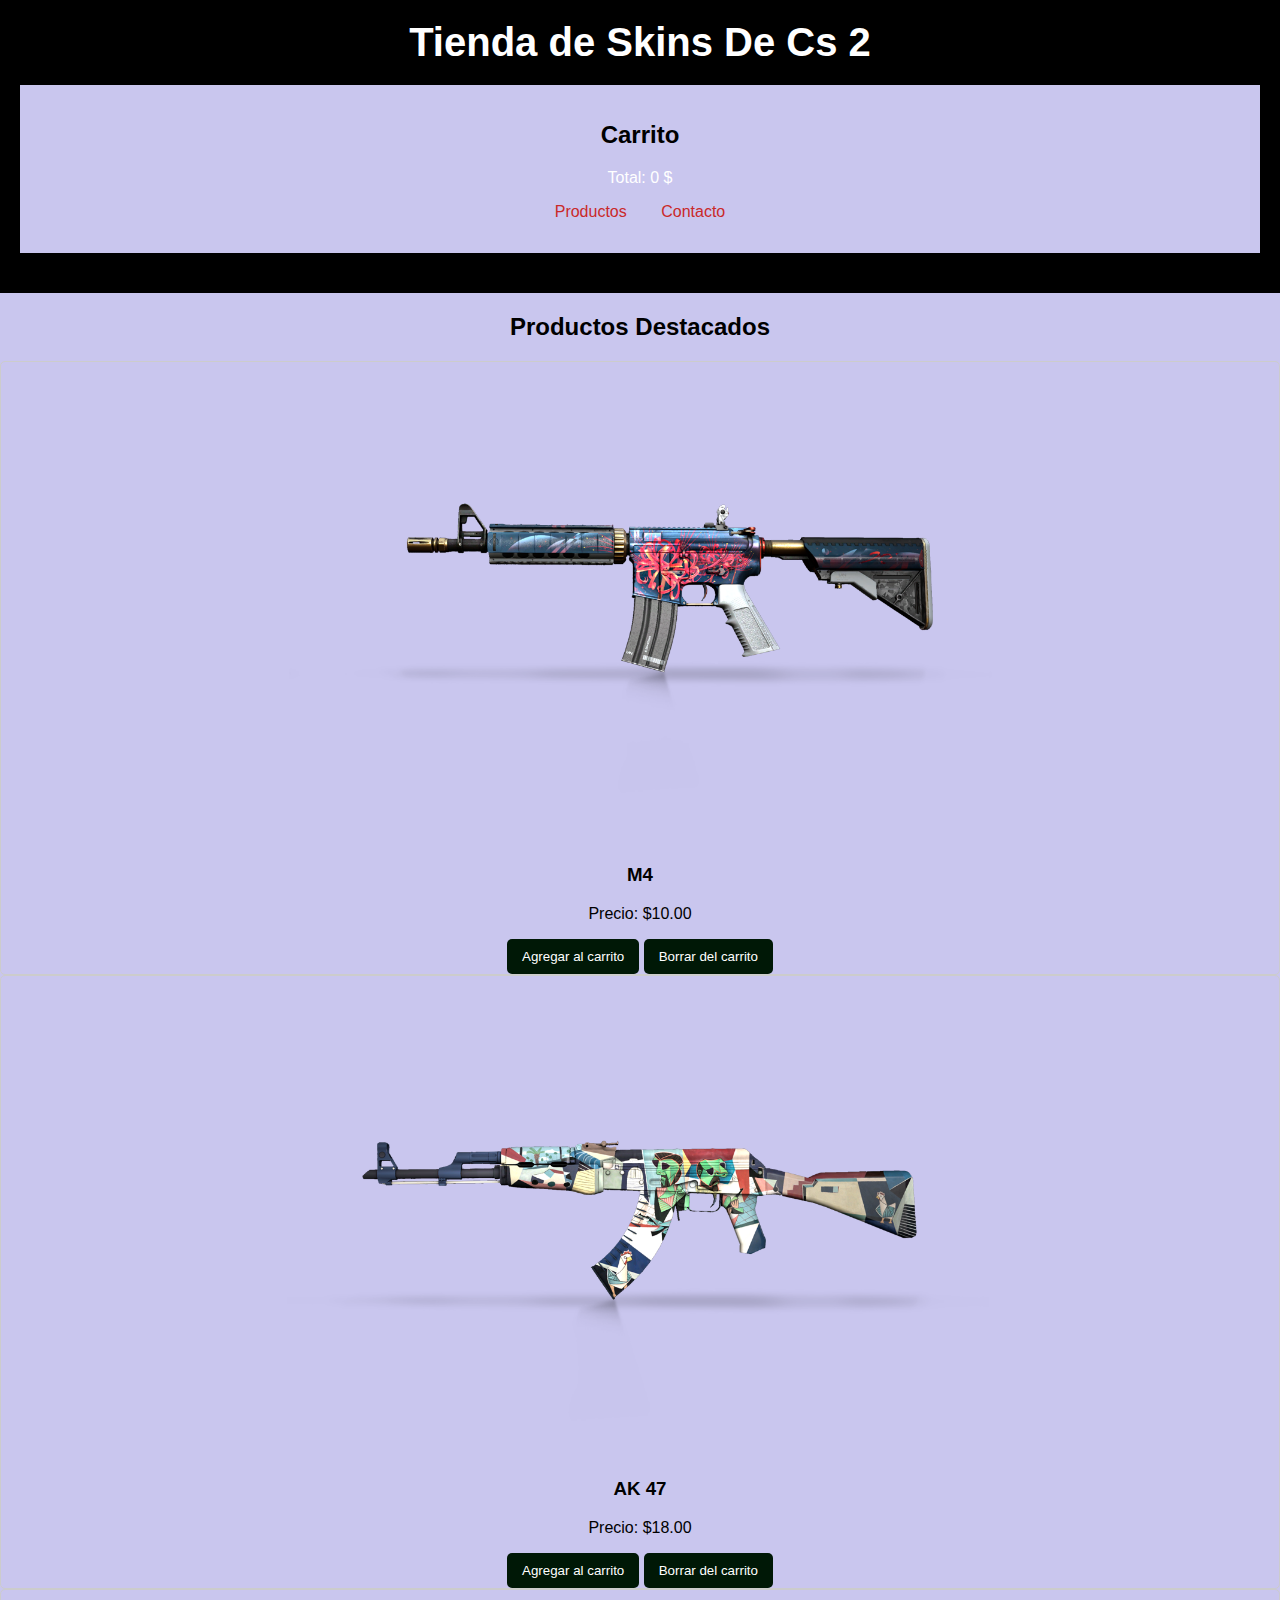
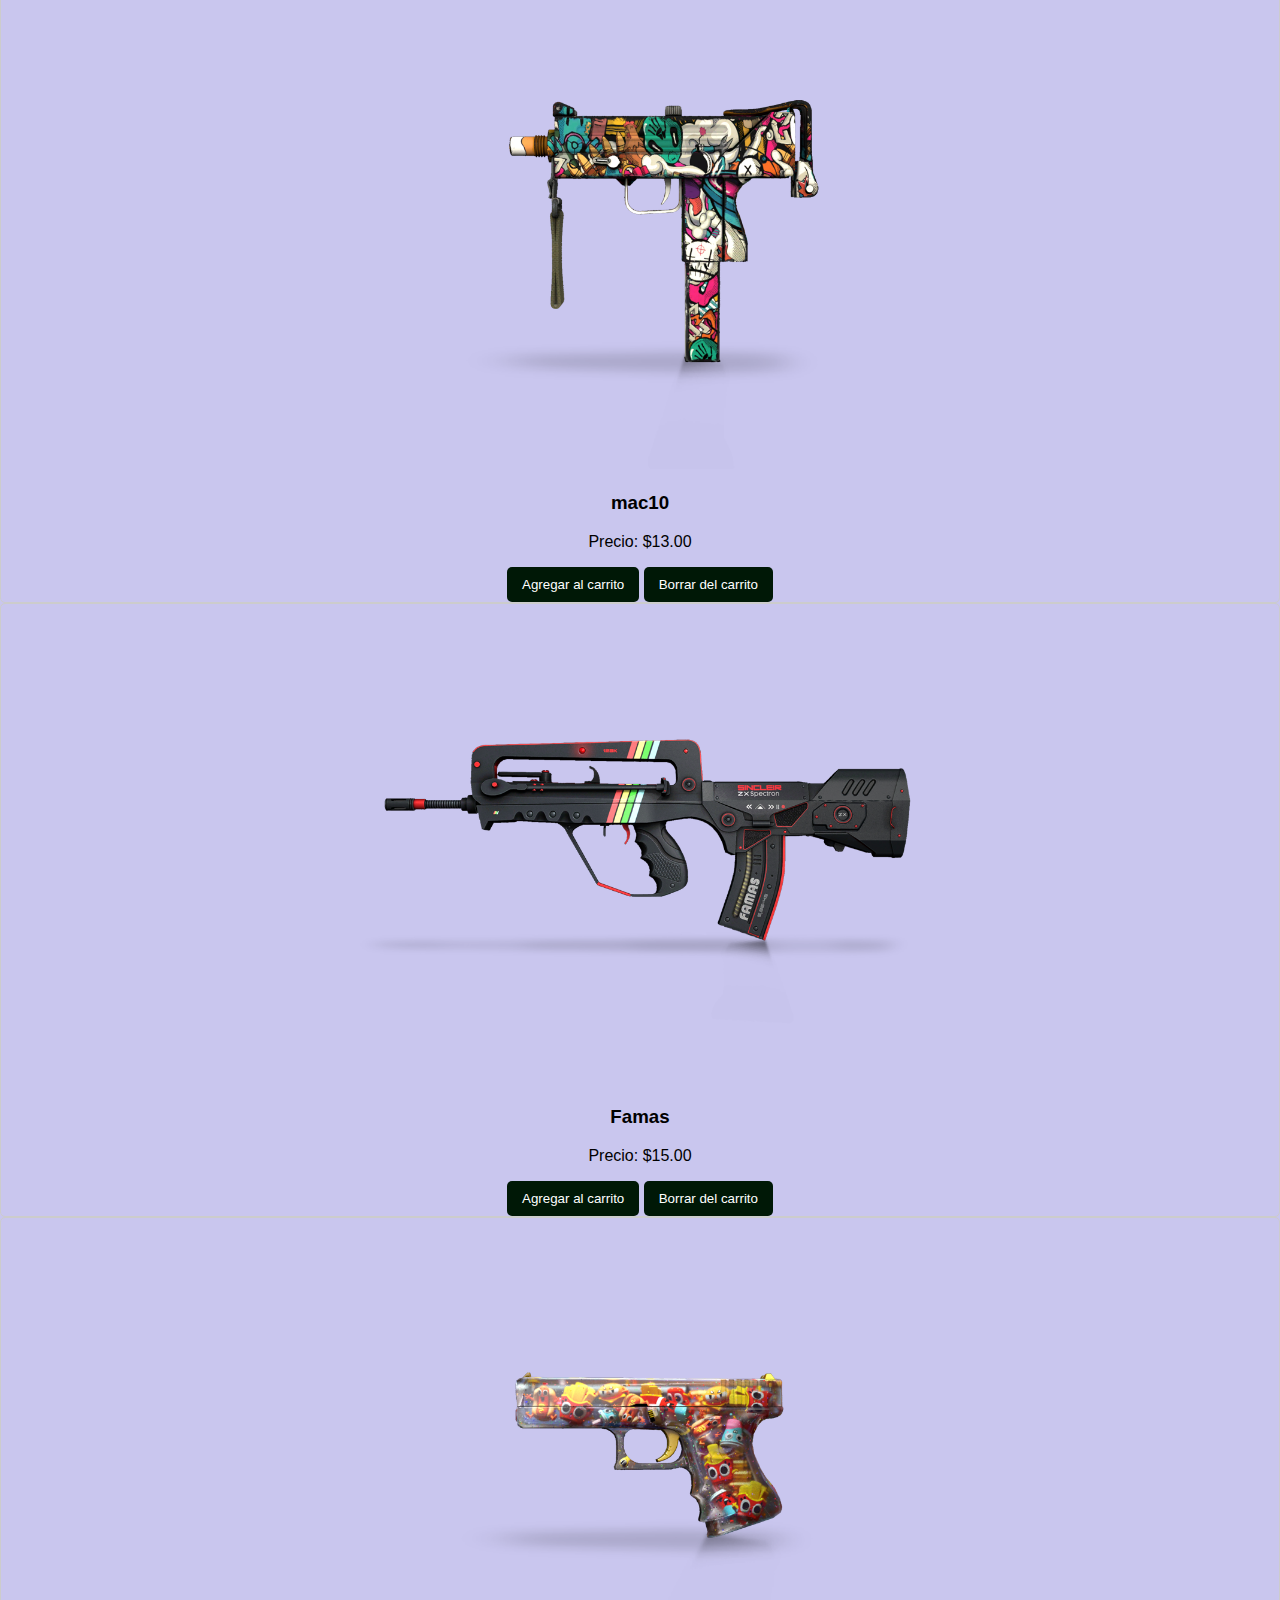
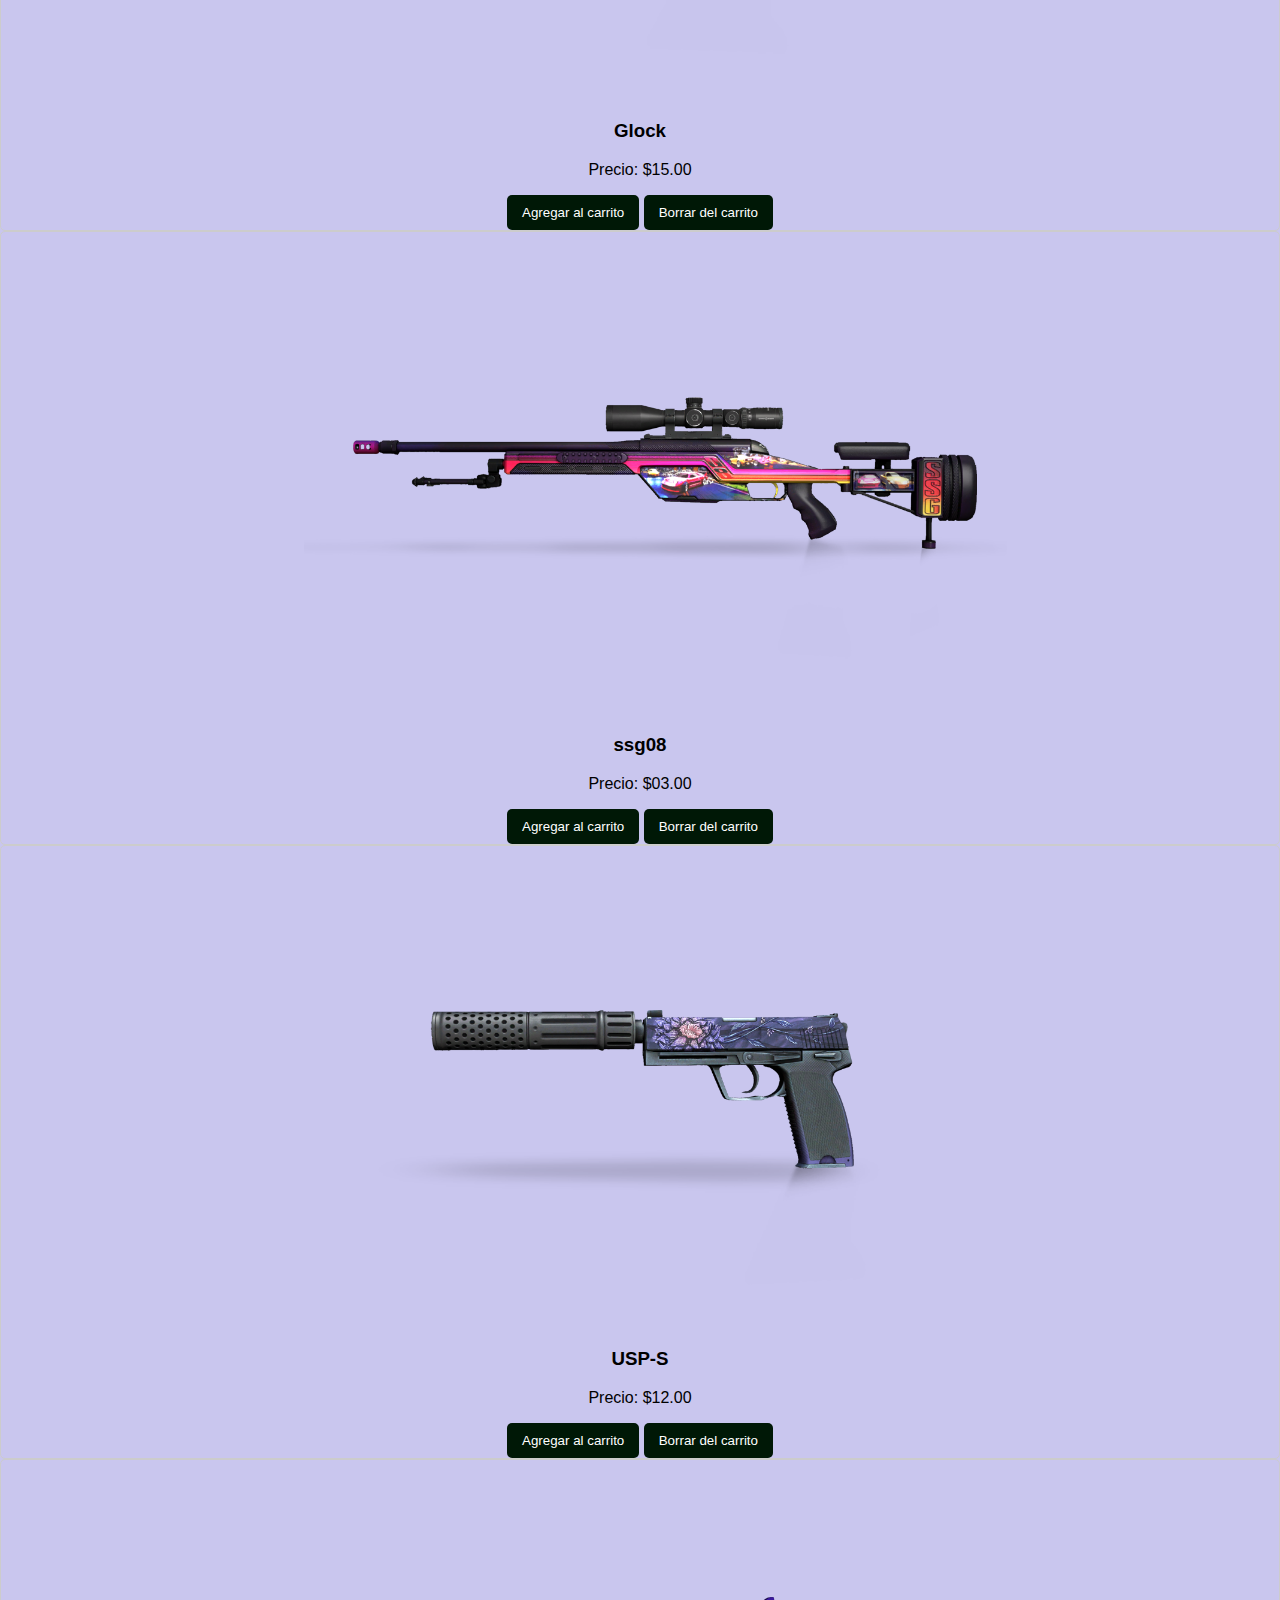
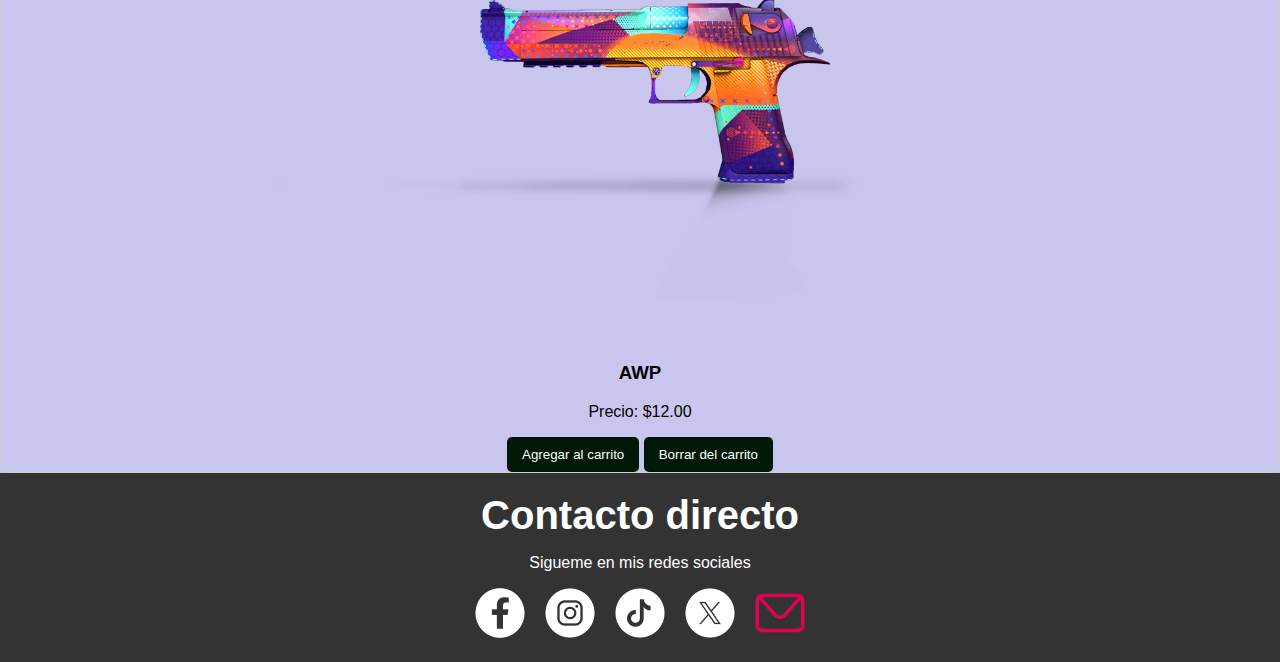
==== Proyecto final Pagina de skins/index.html @ a6647205 "Add files via upload" ====
<!DOCTYPE html>
<html lang="es">
<head>
    <meta charset="UTF-8">
    <meta name="viewport" content="width=device-width, initial-scale=1.0">
    <title>Tienda de Skins facheras facheritas</title>
    <link rel="stylesheet" href="./estilos/estilos.css">
</head>
<body>
    <header>
        <h1>Tienda de Skins De Cs 2</h1>
        <nav>
            <div id="carrito">
                <h2>Carrito</h2>
                <p>Total: <span id="total">0</span> $</p>
            <ul>
                <li><a href="#productos">Productos</a></li>
                <li><a href="#contacto">Contacto</a></li>
            </ul>
        </nav>
    </header>

    <main>
        <section id="productos">
            <h2>Productos Destacados</h2>
            <div class="producto">
                <img src="./imagenes/riptide.m4a4.png" alt="Skin 1">
                <h3>M4 </h3>
                <p>Precio: $10.00</p>
                <button onclick="agregarAlCarrito(10.00)">Agregar al carrito</button>
                <button onclick="borrarDelCarrito(10.00)">Borrar del carrito</button>
            </div>
            <div class="producto">
                <img src="./imagenes/riptide.ak.png" alt="Skin 2">
                <h3>AK 47</h3>
                <p>Precio: $18.00</p>
                <button onclick="agregarAlCarrito(18.00)">Agregar al carrito</button>
                <button onclick="borrarDelCarrito(18.00)">Borrar del carrito</button>
            </div>
            <div class="producto">
                <img src="./imagenes/riptide.mac10.png" alt="Skin 3">
                <h3>mac10 </h3>
                <p>Precio: $13.00</p>
                <button onclick="agregarAlCarrito(13.00)">Agregar al carrito</button>
                <button onclick="borrarDelCarrito(13.00)">Borrar del carrito</button>
            </div>
            <div class="producto">
                <img src="./imagenes/riptide.famas.png" alt="skin4">
                <h3>Famas</h3>
                <p>Precio: $15.00</p>
                <button onclick="agregarAlCarrito(15.00)">Agregar al carrito</button>
                <button onclick="borrarDelCarrito(15.00)">Borrar del carrito</button>
            </div>
            <div class="producto">
                <img src="./imagenes/riptide.glock.png" alt="Skin 3">
                <h3>Glock </h3>
                <p>Precio: $15.00</p>
                <button onclick="agregarAlCarrito(15.00)">Agregar al carrito</button>
                <button onclick="borrarDelCarrito(15.00)">Borrar del carrito</button>
            </div>
            <div class="producto">
                <img src="./imagenes/riptide.ssg08.png" alt="Skin 3">
                <h3>ssg08 </h3>
                <p>Precio: $03.00</p>
                <button onclick="agregarAlCarrito(3.00)">Agregar al carrito</button>
                <button onclick="borrarDelCarrito(3.00)">Borrar del carrito</button>
            </div>
            <div class="producto">
                <img src="./imagenes/riptide.usps.png" alt="Skin 3">
                <h3>USP-S </h3>
                <p>Precio: $12.00</p>
                <button onclick="agregarAlCarrito(19.99)">Agregar al carrito</button>
                <button onclick="borrarDelCarrito(10.00)">Borrar del carrito</button>            
            </div>
            <div class="producto">
                <img src="./imagenes/riptide.deagle.png" alt="Skin 3">
                <h3>AWP </h3>
                <p>Precio: $12.00</p>
                <button onclick="agregarAlCarrito(12.00)">Agregar al carrito</button>
                <button onclick="borrarDelCarrito(10.00)">Borrar del carrito</button>
    </main>
    <section id="contacto">
    <footer class="footer">
        <footer class="container">
            <div class="left-content">
                <h1> Contacto directo</h1>
                <p>Sigueme en mis redes sociales</p>
                <div class="icons .img">
                    <div class="socialMediIcon">
                        <img src="./assets/icon-fb.png" alt="feibu">
                    </div>
                    <div class="socialMediIcon">
                        <img src="./assets/icon-ig.png" alt="intagran">
                    </div>
                    <div class="socialMediIcon">
                        <img src="./assets/icon-tk.png" alt="tistos">
                    </div>
                    <div class="socialMediIcon">
                        <img src="./assets/icon-x.png" alt="tuiter">
                    </div>
                <div class="socialMediIcon">
                        <img src="./assets/icon-correo.png" alt="">
                </div>
            </div>
        </section>
    </footer>
    <script src="./java/js.js"></script>
</body>
</html>
---- Proyecto final Pagina de skins/estilos/estilos.css ----
body {
    font-family: Arial, sans-serif;
    margin: 0;
    padding: 0;
    background-color:    rgb(201, 198, 238); 
}
header {  
    background-color: rgb(201, 198, 238);  
    color: white;  
    padding: 20px;  
    text-align: center;  
    transition: background-color 0.5s ease;  
}  

header:hover {  
    background-color:rgb(0, 0, 0);
}  
nav ul {
    list-style-type: none;
    padding: 0;
}

nav ul li {
    display: inline;
    margin: 0 15px;
}

nav ul li a {
    color: rgb(202, 41, 41);
    text-decoration: none;
}

h2 {
    color: #000000; 
text-align: center;

}
.producto {
    border: 1px solid #ccc; 
    border-radius: 5px;
    padding: auto;
    margin: auto;
    text-align: center;
    background-color: rgb
}
#carrito {
    background-color: rgb(201, 198, 238);
    padding: 15px;
    border: 1px solid rgb(201, 198, 238);
    margin: 20px 0;
}

.producto img {
    max-width: 60%; 
    height: auto;
}

button {
    background-color: #001806; 
    color: white;
    border: none;
    padding: 10px 15px;
    border-radius: 5px;
    cursor: pointer;
}

button:hover {
    background-color: #00f335; 
}
.img{
    width: 30px;
}
footer {
    text-align: center;
    padding: 10px 0;
    background-color: #333; 
    color: white;
    position: relative;
    bottom: 0;
    width: 100%;
}

.icons{
    display: flex;
    justify-content: center;
    gap: 20px;
}

.socialMediIcon img{
width: 50px;
height: 50px;
}

h1 {  
    font-size: 2.5em;  
    margin: 0;  
    animation: slideIn 1s ease forwards;  
}  

@keyframes slideIn {  
    from {  
        transform: translateY(-50px);  
        opacity: 0;  
    }  
    to {  
        transform: translateY(0);  
        opacity: 1;  
    }  
}
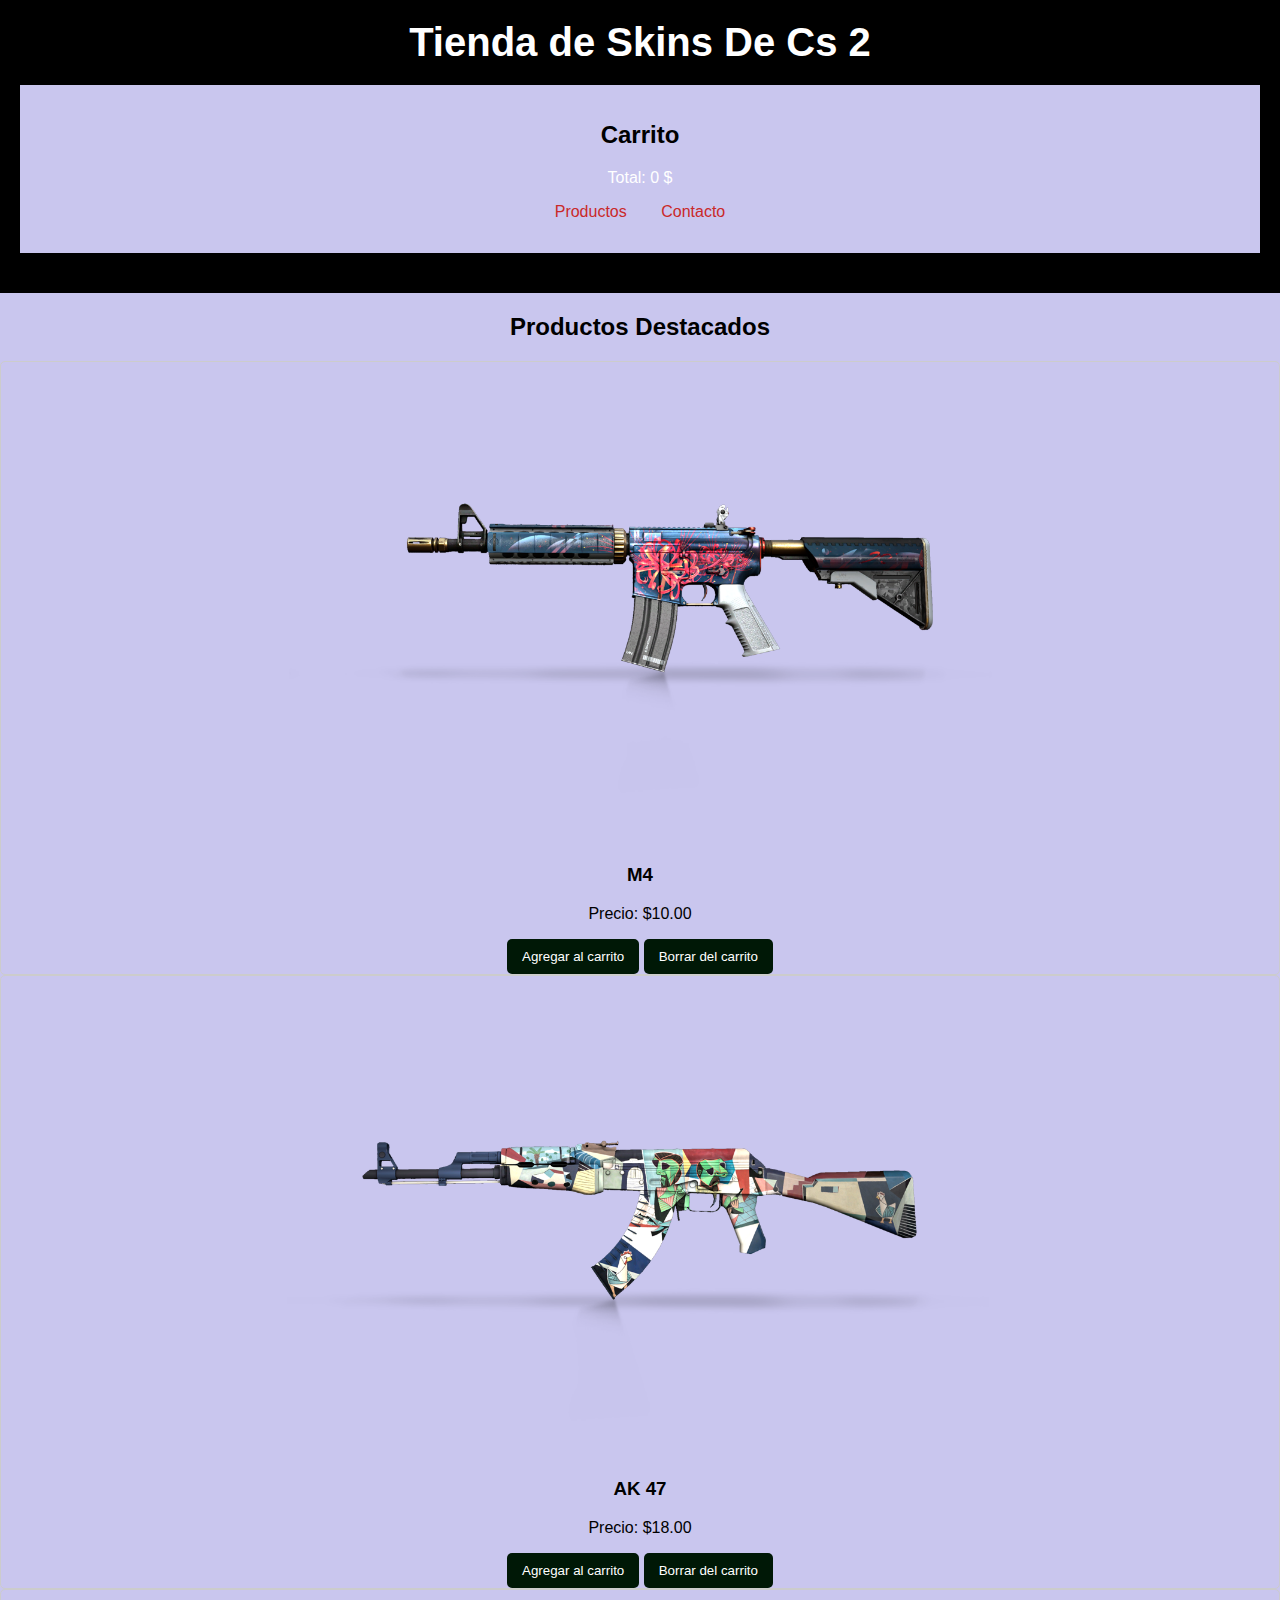
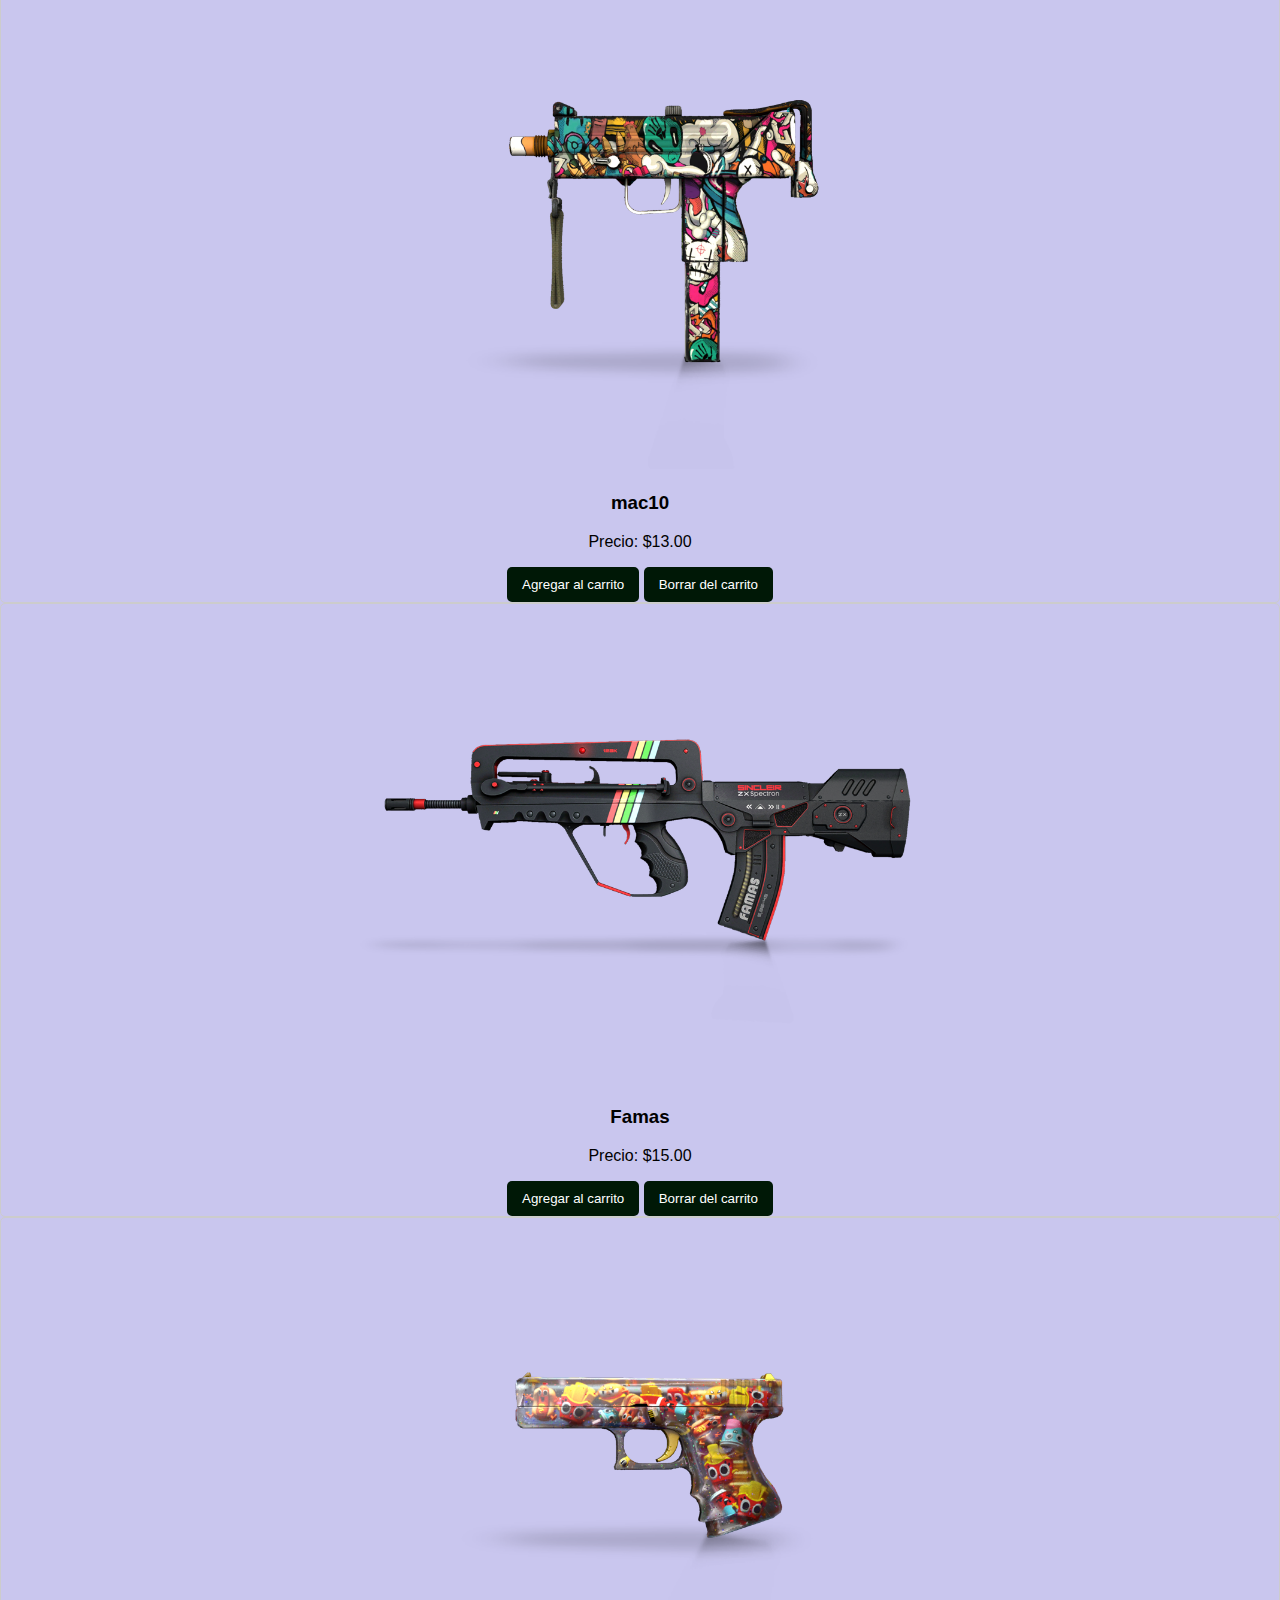
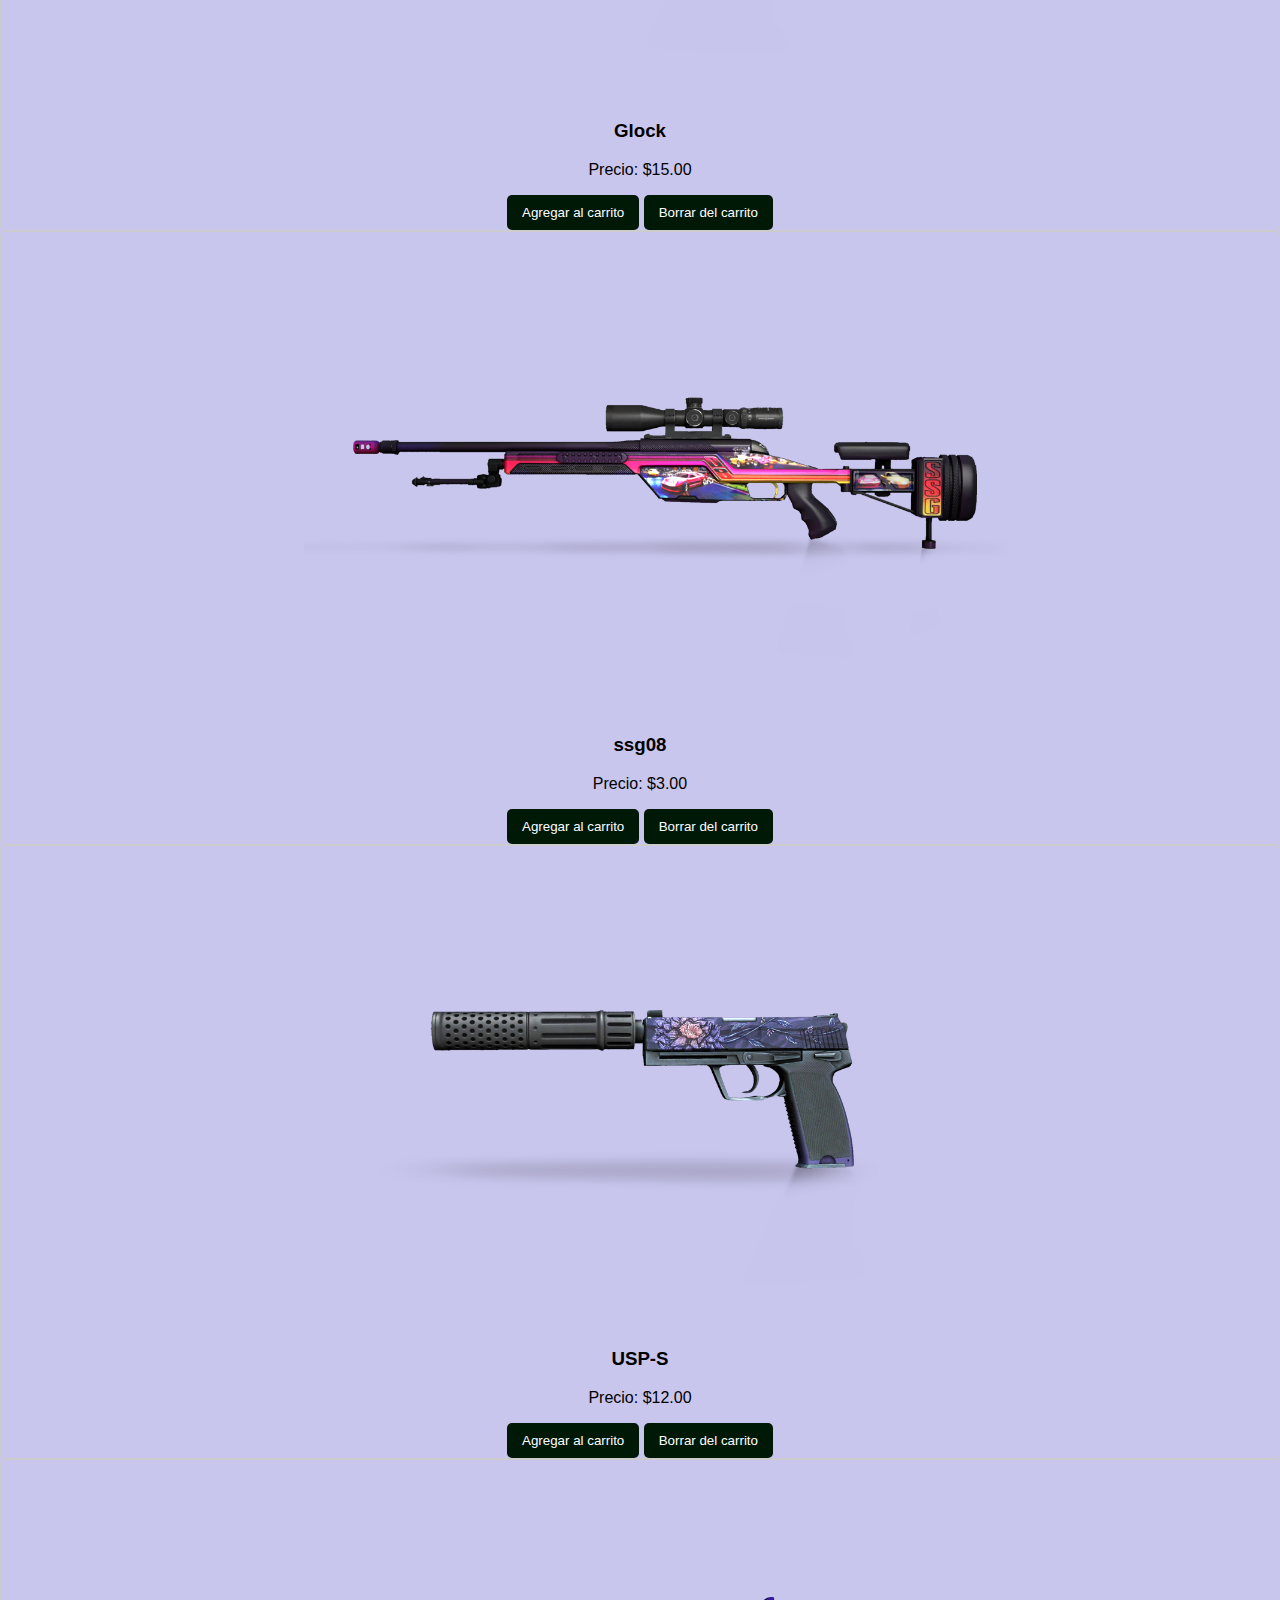
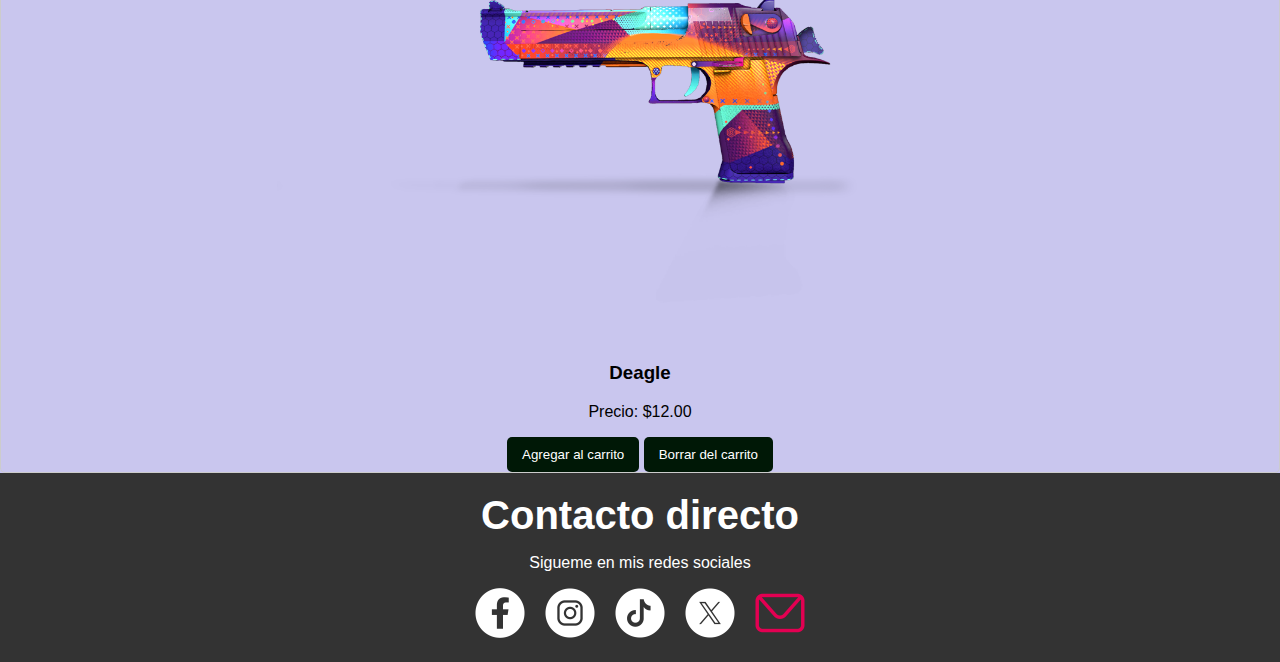
==== commit 540472f4: "Update index.html" ====
--- a/Proyecto final Pagina de skins/index.html
+++ b/Proyecto final Pagina de skins/index.html
@@ -61,7 +61,7 @@
             <div class="producto">
                 <img src="./imagenes/riptide.ssg08.png" alt="Skin 3">
                 <h3>ssg08 </h3>
-                <p>Precio: $03.00</p>
+                <p>Precio: $3.00</p>
                 <button onclick="agregarAlCarrito(3.00)">Agregar al carrito</button>
                 <button onclick="borrarDelCarrito(3.00)">Borrar del carrito</button>
             </div>
@@ -69,12 +69,12 @@
                 <img src="./imagenes/riptide.usps.png" alt="Skin 3">
                 <h3>USP-S </h3>
                 <p>Precio: $12.00</p>
-                <button onclick="agregarAlCarrito(19.99)">Agregar al carrito</button>
-                <button onclick="borrarDelCarrito(10.00)">Borrar del carrito</button>            
+                <button onclick="agregarAlCarrito(12.00)">Agregar al carrito</button>
+                <button onclick="borrarDelCarrito(12.00)">Borrar del carrito</button>            
             </div>
             <div class="producto">
                 <img src="./imagenes/riptide.deagle.png" alt="Skin 3">
-                <h3>AWP </h3>
+                <h3>Deagle </h3>
                 <p>Precio: $12.00</p>
                 <button onclick="agregarAlCarrito(12.00)">Agregar al carrito</button>
                 <button onclick="borrarDelCarrito(10.00)">Borrar del carrito</button>
@@ -106,4 +106,4 @@
     </footer>
     <script src="./java/js.js"></script>
 </body>
-</html>+</html>
